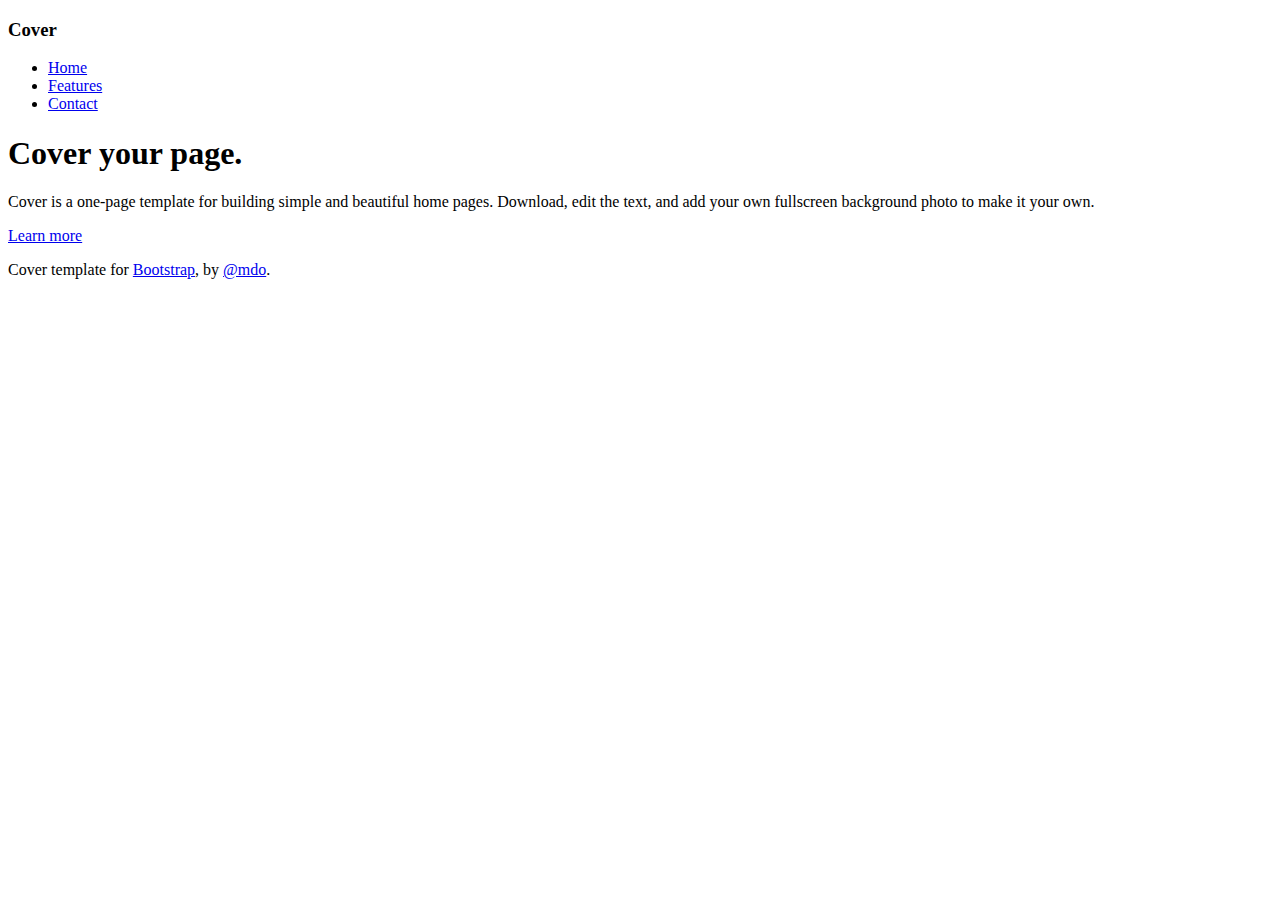
==== about.html @ e383f8c8 "写了半个导航栏" ====
<!-- https://v3.bootcss.com/examples/cover/# -->
<!doctype html>
<html lang="zh-CN">
  <head>
    <meta charset="utf-8">
    <meta http-equiv="X-UA-Compatible" content="IE=edge">
    <meta name="viewport" content="width=device-width, initial-scale=1">
    <!-- The above 3 meta tags *must* come first in the head; any other head content must come *after* these tags -->
    <meta name="description" content="">
    <meta name="author" content="">
    <link rel="icon" href="https://cdn.jsdelivr.cn/npm/@bootcss/v3.bootcss.com@1.0.52/favicon.ico">
    <link rel="canonical" href="https://getbootstrap.com/docs/3.4/examples/cover/">

    <title>Cover Template for Bootstrap</title>

    <!-- Bootstrap core CSS -->
    <link href="https://cdn.jsdelivr.cn/npm/@bootcss/v3.bootcss.com@1.0.52/dist/css/bootstrap.min.css" rel="stylesheet">

    <!-- IE10 viewport hack for Surface/desktop Windows 8 bug -->
    <link href="https://cdn.jsdelivr.cn/npm/@bootcss/v3.bootcss.com@1.0.52/assets/css/ie10-viewport-bug-workaround.css" rel="stylesheet">

    <!-- Custom styles for this template -->
    <link href="https://cdn.jsdelivr.cn/npm/@bootcss/v3.bootcss.com@1.0.52/examples/cover/cover.css" rel="stylesheet">

    <!-- Just for debugging purposes. Don't actually copy these 2 lines! -->
    <!--[if lt IE 9]><script src="https://cdn.jsdelivr.cn/npm/@bootcss/v3.bootcss.com@1.0.52/assets/js/ie8-responsive-file-warning.js"></script><![endif]-->
    <script src="https://cdn.jsdelivr.cn/npm/@bootcss/v3.bootcss.com@1.0.52/assets/js/ie-emulation-modes-warning.js"></script>

    <!-- HTML5 shim and Respond.js for IE8 support of HTML5 elements and media queries -->
    <!--[if lt IE 9]>
      <script src="https://oss.maxcdn.com/html5shiv/3.7.3/html5shiv.min.js"></script>
      <script src="https://oss.maxcdn.com/respond/1.4.2/respond.min.js"></script>
    <![endif]-->
  </head>

  <body>

    <div class="site-wrapper">

      <div class="site-wrapper-inner">

        <div class="cover-container">

          <div class="masthead clearfix">
            <div class="inner">
              <h3 class="masthead-brand">Cover</h3>
              <nav>
                <ul class="nav masthead-nav">
                  <li class="active"><a href="#">Home</a></li>
                  <li><a href="#">Features</a></li>
                  <li><a href="#">Contact</a></li>
                </ul>
              </nav>
            </div>
          </div>

          <div class="inner cover">
            <h1 class="cover-heading">Cover your page.</h1>
            <p class="lead">Cover is a one-page template for building simple and beautiful home pages. Download, edit the text, and add your own fullscreen background photo to make it your own.</p>
            <p class="lead">
              <a href="#" class="btn btn-lg btn-default">Learn more</a>
            </p>
          </div>

          <div class="mastfoot">
            <div class="inner">
              <p>Cover template for <a href="https://getbootstrap.com/">Bootstrap</a>, by <a href="https://twitter.com/mdo">@mdo</a>.</p>
            </div>
          </div>

        </div>

      </div>

    </div>

    <!-- Bootstrap core JavaScript
    ================================================== -->
    <!-- Placed at the end of the document so the pages load faster -->
    <script src="https://cdn.jsdelivr.cn/npm/jquery@1.12.4/dist/jquery.min.js" integrity="sha384-nvAa0+6Qg9clwYCGGPpDQLVpLNn0fRaROjHqs13t4Ggj3Ez50XnGQqc/r8MhnRDZ" crossorigin="anonymous"></script>
    <script>window.jQuery || document.write('<script src="https://cdn.jsdelivr.cn/npm/@bootcss/v3.bootcss.com@1.0.52/assets/js/vendor/jquery.min.js"><\/script>')</script>
    <script src="https://cdn.jsdelivr.cn/npm/@bootcss/v3.bootcss.com@1.0.52/dist/js/bootstrap.min.js"></script>
    <!-- IE10 viewport hack for Surface/desktop Windows 8 bug -->
    <script src="https://cdn.jsdelivr.cn/npm/@bootcss/v3.bootcss.com@1.0.52/assets/js/ie10-viewport-bug-workaround.js"></script>
  </body>
</html>
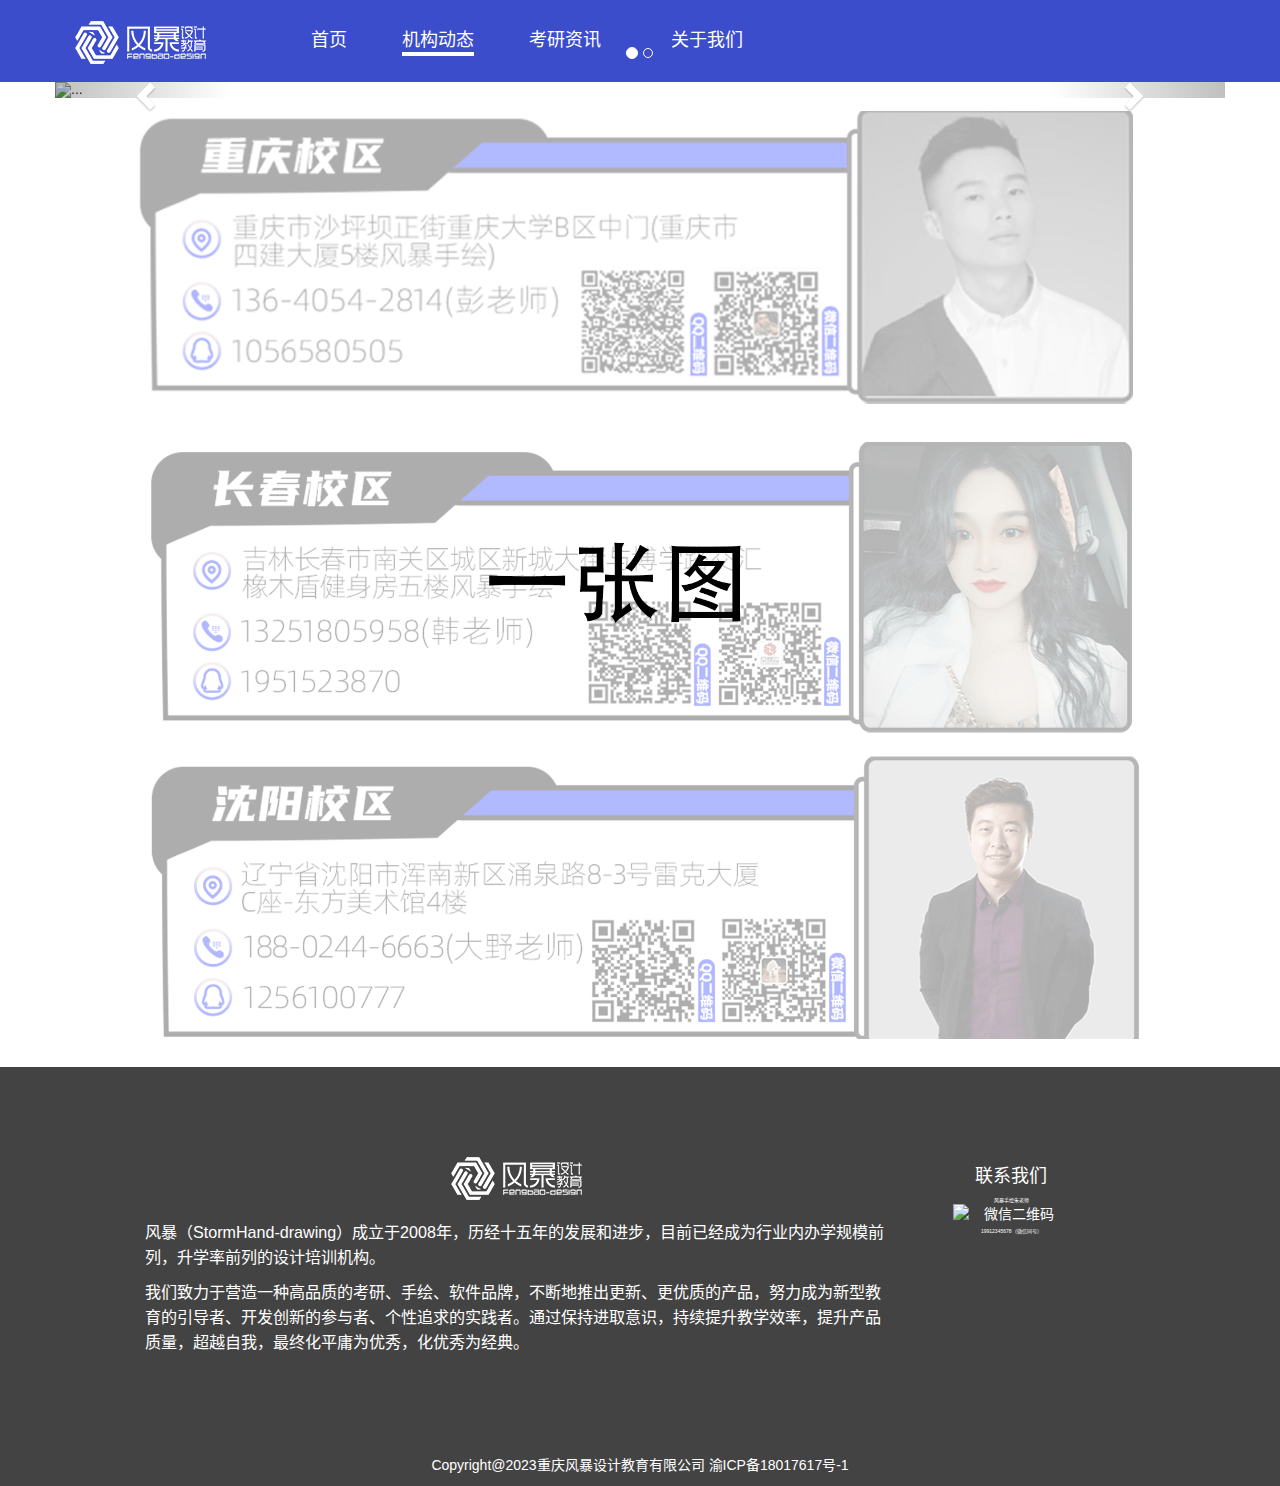
==== commit b09a29d8: "处理好了动态页面" ====
--- a/about.html
+++ b/about.html
@@ -1,86 +1,129 @@
-<!-- https://v3.bootcss.com/examples/cover/# -->
 <!doctype html>
 <html lang="zh-CN">
   <head>
     <meta charset="utf-8">
     <meta http-equiv="X-UA-Compatible" content="IE=edge">
     <meta name="viewport" content="width=device-width, initial-scale=1">
-    <!-- The above 3 meta tags *must* come first in the head; any other head content must come *after* these tags -->
-    <meta name="description" content="">
-    <meta name="author" content="">
-    <link rel="icon" href="https://cdn.jsdelivr.cn/npm/@bootcss/v3.bootcss.com@1.0.52/favicon.ico">
-    <link rel="canonical" href="https://getbootstrap.com/docs/3.4/examples/cover/">
+    <!-- 上述3个meta标签*必须*放在最前面，任何其他内容都*必须*跟随其后！ -->
+    <title>标题</title>
+    <meta name="keywords" content="这个是keyword">
+    <meta name="description" content="这个是desc">
 
-    <title>Cover Template for Bootstrap</title>
+    <!-- Bootstrap -->
+    <link rel="stylesheet" href="./bootstrap/css/bootstrap.min.css">
+    <link rel="stylesheet" href="./css/common.css">
+    <!-- <link rel="stylesheet" href="./css/common.css"> -->
 
-    <!-- Bootstrap core CSS -->
-    <link href="https://cdn.jsdelivr.cn/npm/@bootcss/v3.bootcss.com@1.0.52/dist/css/bootstrap.min.css" rel="stylesheet">
-
-    <!-- IE10 viewport hack for Surface/desktop Windows 8 bug -->
-    <link href="https://cdn.jsdelivr.cn/npm/@bootcss/v3.bootcss.com@1.0.52/assets/css/ie10-viewport-bug-workaround.css" rel="stylesheet">
-
-    <!-- Custom styles for this template -->
-    <link href="https://cdn.jsdelivr.cn/npm/@bootcss/v3.bootcss.com@1.0.52/examples/cover/cover.css" rel="stylesheet">
-
-    <!-- Just for debugging purposes. Don't actually copy these 2 lines! -->
-    <!--[if lt IE 9]><script src="https://cdn.jsdelivr.cn/npm/@bootcss/v3.bootcss.com@1.0.52/assets/js/ie8-responsive-file-warning.js"></script><![endif]-->
-    <script src="https://cdn.jsdelivr.cn/npm/@bootcss/v3.bootcss.com@1.0.52/assets/js/ie-emulation-modes-warning.js"></script>
-
-    <!-- HTML5 shim and Respond.js for IE8 support of HTML5 elements and media queries -->
+    <!-- HTML5 shim 和 Respond.js 是为了让 IE8 支持 HTML5 元素和媒体查询（media queries）功能 -->
+    <!-- 警告：通过 file:// 协议（就是直接将 html 页面拖拽到浏览器中）访问页面时 Respond.js 不起作用 -->
     <!--[if lt IE 9]>
-      <script src="https://oss.maxcdn.com/html5shiv/3.7.3/html5shiv.min.js"></script>
-      <script src="https://oss.maxcdn.com/respond/1.4.2/respond.min.js"></script>
+      <script src="https://cdn.jsdelivr.cn/npm/html5shiv@3.7.3/dist/html5shiv.min.js"></script>
+      <script src="https://cdn.jsdelivr.cn/npm/respond.js@1.4.2/dest/respond.min.js"></script>
     <![endif]-->
   </head>
-
   <body>
-
-    <div class="site-wrapper">
-
-      <div class="site-wrapper-inner">
-
-        <div class="cover-container">
-
-          <div class="masthead clearfix">
-            <div class="inner">
-              <h3 class="masthead-brand">Cover</h3>
-              <nav>
-                <ul class="nav masthead-nav">
-                  <li class="active"><a href="#">Home</a></li>
-                  <li><a href="#">Features</a></li>
-                  <li><a href="#">Contact</a></li>
-                </ul>
-              </nav>
+    <nav class="navbar navbar-inverse">
+      <div class="container">
+        <!-- Brand and toggle get grouped for better mobile display -->
+        <div class="navbar-header">
+          <button type="button" class="navbar-toggle collapsed" data-toggle="collapse" data-target="#bs-example-navbar-collapse-1" aria-expanded="false">
+            <span class="sr-only">Toggle navigation</span>
+            <span class="icon-bar"></span>
+            <span class="icon-bar"></span>
+            <span class="icon-bar"></span>
+          </button>
+          <a class="navbar-brand nav-logo" href="#">
+            <img src="./images/head-logo.png" alt="">
+          </a>
+        </div>
+        <!-- Collect the nav links, forms, and other content for toggling -->
+        <div class="collapse navbar-collapse" id="bs-example-navbar-collapse-1">
+          <ul class="nav navbar-nav">
+            <li><a href="#">首页</a></li>
+            <li class="active"><a href="#">机构动态</a></li>
+            <li><a href="#">考研资讯</a></li>
+            <li><a href="#">关于我们</a></li>
+          </ul>
+        </div>
+      </div>
+    </nav>
+    <div class="container">
+      <!--轮播start-->
+      <div class="row">
+        <div id="carousel-example-generic" class="carousel slide" data-ride="carousel">
+          <!-- Indicators -->
+          <ol class="carousel-indicators">
+            <li data-target="#carousel-example-generic" data-slide-to="0" class="active"></li>
+            <li data-target="#carousel-example-generic" data-slide-to="1"></li>
+          </ol>
+        
+          <!-- Wrapper for slides -->
+          <div class="carousel-inner" role="listbox">
+            <div class="item active">
+              <img src="https://img.myzx.cn/video/mysource/admin/20221130/638754c562381.png" alt="...">
+            </div>
+            <div class="item">
+              <img src="https://img.myzx.cn/video/mysource/admin/20200113/5e1bde27c045a.jpg" alt="...">
             </div>
           </div>
-
-          <div class="inner cover">
-            <h1 class="cover-heading">Cover your page.</h1>
-            <p class="lead">Cover is a one-page template for building simple and beautiful home pages. Download, edit the text, and add your own fullscreen background photo to make it your own.</p>
-            <p class="lead">
-              <a href="#" class="btn btn-lg btn-default">Learn more</a>
-            </p>
-          </div>
-
-          <div class="mastfoot">
-            <div class="inner">
-              <p>Cover template for <a href="https://getbootstrap.com/">Bootstrap</a>, by <a href="https://twitter.com/mdo">@mdo</a>.</p>
+        
+          <!-- Controls -->
+          <a class="left carousel-control" href="#carousel-example-generic" role="button" data-slide="prev">
+            <span class="glyphicon glyphicon-chevron-left" aria-hidden="true"></span>
+            <span class="sr-only">Previous</span>
+          </a>
+          <a class="right carousel-control" href="#carousel-example-generic" role="button" data-slide="next">
+            <span class="glyphicon glyphicon-chevron-right" aria-hidden="true"></span>
+            <span class="sr-only">Next</span>
+          </a>
+        </div>
+      </div>
+      <!--轮播end-->
+      <!-- 内容start -->
+      
+      <!-- 正文 -->
+      <div class="row ">
+        <img src="./images/about-one-pic.png" class="img-responsive center-block" alt="Image">
+      </div>
+      
+      <!-- 内容end -->
+    </div>
+    <!-- 公共底部 start -->
+    <div class="container-fluid container-fluid-footer">
+      <div class="container">
+        <div class="row footer">
+          <div class="col-md-9 pull-left">
+            <div class="row">
+              <img class="center-block" src="./images/head-logo.png" class="img-responsive" alt="底部logo">
+            </div>
+            <div class="row footer-description">
+              <p>风暴（StormHand-drawing）成立于2008年，历经十五年的发展和进步，目前已经成为行业内办学规模前列，升学率前列的设计培训机构。</p>
+              <p>我们致力于营造一种高品质的考研、手绘、软件品牌，不断地推出更新、更优质的产品，努力成为新型教育的引导者、开发创新的参与者、个性追求的实践者。通过保持进取意识，持续提升教学效率，提升产品质量，超越自我，最终化平庸为优秀，化优秀为经典。</p>
             </div>
           </div>
-
+          <div class="col-md-3 pull-right text-center">
+            <h4>联系我们</h4>
+            <p class="footer-sm-text">风暴手绘朱老师</p>
+            <p class="footer-qrcode">
+              <img src="http://www.fengbaojy.com/images/img/wx-qrcode.jpg" class="img-responsive" alt="微信二维码">
+            </p>
+            <p class="footer-sm-text">19912345678（微信同号）</p></p>
+          </div>
         </div>
-
+        <div class="row text-center copyright">
+          Copyright@2023重庆风暴设计教育有限公司 <a href="https://beian.miit.gov.cn/" target="_blank">渝ICP备18017617号-1</a>
+        </div>
       </div>
-
     </div>
-
-    <!-- Bootstrap core JavaScript
-    ================================================== -->
-    <!-- Placed at the end of the document so the pages load faster -->
-    <script src="https://cdn.jsdelivr.cn/npm/jquery@1.12.4/dist/jquery.min.js" integrity="sha384-nvAa0+6Qg9clwYCGGPpDQLVpLNn0fRaROjHqs13t4Ggj3Ez50XnGQqc/r8MhnRDZ" crossorigin="anonymous"></script>
-    <script>window.jQuery || document.write('<script src="https://cdn.jsdelivr.cn/npm/@bootcss/v3.bootcss.com@1.0.52/assets/js/vendor/jquery.min.js"><\/script>')</script>
-    <script src="https://cdn.jsdelivr.cn/npm/@bootcss/v3.bootcss.com@1.0.52/dist/js/bootstrap.min.js"></script>
+     <!-- 公共底部 end -->
+    <!-- jQuery (Bootstrap 的所有 JavaScript 插件都依赖 jQuery，所以必须放在前边) -->
+    <script src="./js/jquery.min.js"></script>
+    <!-- 加载 Bootstrap 的所有 JavaScript 插件。你也可以根据需要只加载单个插件。 -->
+    <script src="./bootstrap/js/bootstrap.min.js"></script>
     <!-- IE10 viewport hack for Surface/desktop Windows 8 bug -->
     <script src="https://cdn.jsdelivr.cn/npm/@bootcss/v3.bootcss.com@1.0.52/assets/js/ie10-viewport-bug-workaround.js"></script>
+    <script>
+      $('.carousel').carousel()
+    </script>
   </body>
-</html>
+</html>--- a/css/common.css
+++ b/css/common.css
@@ -0,0 +1,136 @@
+/* 全局的样式 */
+a {
+  text-decoration: none; /* 去除默认的下划线 */
+  outline: none; /* 去除旧版浏览器的点击后的外虚线框 */
+  color: #000; /* 去除默认的颜色和点击后变化的颜色 */
+}
+ul {
+  padding-left: 0;
+}
+li {
+  list-style-type: none;
+}
+.navbar {
+  background-color: #3b4dcb;
+}
+.navbar-brand {
+  padding: 20px 20px;
+  margin-right: 5rem;
+  height: 80px;
+}
+.navbar-inverse .navbar-nav > li > a {
+  font-size: large;
+  color: #fff;
+  margin: auto 2rem;
+}
+.navbar-inverse .navbar-nav > .active > a,
+.navbar-inverse .navbar-nav > .active > a:focus,
+.navbar-inverse .navbar-nav > .active > a:hover {
+  color: #fff;
+  border-bottom-color: #fff;
+  background-color: #3b4dcb;
+  border-bottom: 4px solid transparent;
+  border-bottom-color: #fff;
+  padding: 15px 0 2px 0;
+}
+.nav.navbar-nav {
+  margin: 14px auto;
+}
+.breadcrumb > li {
+  font-size: 1.5rem;
+  font-weight: 500;
+}
+.breadcrumb > li + li:before {
+  color: #333;
+  content: "/ ";
+  padding: 0 5px;
+}
+.gebar {
+  height: 2rem;
+  border: 1px solid rgb(0 0 0 / 8%);
+  background-color: rgb(0 0 0 / 8%);
+  border-left: none;
+  border-right: none;
+}
+
+.footer {
+  background-color: #434343;
+  color: #fff;
+  padding: 9rem;
+}
+.footer .center-block {
+  padding-bottom: 2rem;
+}
+.footer-qrcode {
+  padding: 0 5rem;
+  margin: 0;
+}
+.footer-sm-text {
+  font-size: 0.5rem;
+  margin: 4px 0 0 0;
+}
+.footer-description {
+  line-height: 2.5rem;
+  font-size: 115%;
+}
+.copyright,
+.copyright a {
+  background-color: #434343;
+  color: #fff;
+  padding-bottom: 1%;
+}
+.dongtai-title {
+  padding: 3rem 0;
+  font-size: 3rem;
+  color: #a08483;
+  letter-spacing: 2px;
+}
+.dongtai-row {
+  width: 80%;
+}
+.dongtai-row > ul > li {
+  margin-bottom: 4rem;
+}
+@media (max-width: 576px) {
+  .navbar-brand {
+    padding: 3px 15px;
+    height: auto;
+  }
+  .dongtai-row {
+    width: 96%;
+  }
+  .footer {
+    padding: 1rem;
+  }
+}
+.container-fluid-footer {
+  background-color: #434343;
+  padding-right: 0px;
+  padding-left: 0px;
+}
+
+.box-shadows {
+  box-shadow: 10px 10px 7px 0px #dddddd;
+  height: 24rem;
+}
+.rm-left-padding {
+  padding-left: 0;
+  max-height: 100%;
+  overflow: hidden;
+}
+.right-text {
+  min-height: 17rem;
+}
+.right-text h3,
+.right-text h3 a {
+  color: #0e132f;
+}
+.right-text p {
+  margin-top: 2rem;
+  color: #bbbbbb;
+  display: block;
+  height: 12rem;
+}
+.right-text .date {
+  color: #bbbbbb;
+}
--- a/css/common.css
+++ b/css/common.css
@@ -0,0 +1,136 @@
+/* 全局的样式 */
+a {
+  text-decoration: none; /* 去除默认的下划线 */
+  outline: none; /* 去除旧版浏览器的点击后的外虚线框 */
+  color: #000; /* 去除默认的颜色和点击后变化的颜色 */
+}
+ul {
+  padding-left: 0;
+}
+li {
+  list-style-type: none;
+}
+.navbar {
+  background-color: #3b4dcb;
+}
+.navbar-brand {
+  padding: 20px 20px;
+  margin-right: 5rem;
+  height: 80px;
+}
+.navbar-inverse .navbar-nav > li > a {
+  font-size: large;
+  color: #fff;
+  margin: auto 2rem;
+}
+.navbar-inverse .navbar-nav > .active > a,
+.navbar-inverse .navbar-nav > .active > a:focus,
+.navbar-inverse .navbar-nav > .active > a:hover {
+  color: #fff;
+  border-bottom-color: #fff;
+  background-color: #3b4dcb;
+  border-bottom: 4px solid transparent;
+  border-bottom-color: #fff;
+  padding: 15px 0 2px 0;
+}
+.nav.navbar-nav {
+  margin: 14px auto;
+}
+.breadcrumb > li {
+  font-size: 1.5rem;
+  font-weight: 500;
+}
+.breadcrumb > li + li:before {
+  color: #333;
+  content: "/ ";
+  padding: 0 5px;
+}
+.gebar {
+  height: 2rem;
+  border: 1px solid rgb(0 0 0 / 8%);
+  background-color: rgb(0 0 0 / 8%);
+  border-left: none;
+  border-right: none;
+}
+
+.footer {
+  background-color: #434343;
+  color: #fff;
+  padding: 9rem;
+}
+.footer .center-block {
+  padding-bottom: 2rem;
+}
+.footer-qrcode {
+  padding: 0 5rem;
+  margin: 0;
+}
+.footer-sm-text {
+  font-size: 0.5rem;
+  margin: 4px 0 0 0;
+}
+.footer-description {
+  line-height: 2.5rem;
+  font-size: 115%;
+}
+.copyright,
+.copyright a {
+  background-color: #434343;
+  color: #fff;
+  padding-bottom: 1%;
+}
+.dongtai-title {
+  padding: 3rem 0;
+  font-size: 3rem;
+  color: #a08483;
+  letter-spacing: 2px;
+}
+.dongtai-row {
+  width: 80%;
+}
+.dongtai-row > ul > li {
+  margin-bottom: 4rem;
+}
+@media (max-width: 576px) {
+  .navbar-brand {
+    padding: 3px 15px;
+    height: auto;
+  }
+  .dongtai-row {
+    width: 96%;
+  }
+  .footer {
+    padding: 1rem;
+  }
+}
+.container-fluid-footer {
+  background-color: #434343;
+  padding-right: 0px;
+  padding-left: 0px;
+}
+
+.box-shadows {
+  box-shadow: 10px 10px 7px 0px #dddddd;
+  height: 24rem;
+}
+.rm-left-padding {
+  padding-left: 0;
+  max-height: 100%;
+  overflow: hidden;
+}
+.right-text {
+  min-height: 17rem;
+}
+.right-text h3,
+.right-text h3 a {
+  color: #0e132f;
+}
+.right-text p {
+  margin-top: 2rem;
+  color: #bbbbbb;
+  display: block;
+  height: 12rem;
+}
+.right-text .date {
+  color: #bbbbbb;
+}
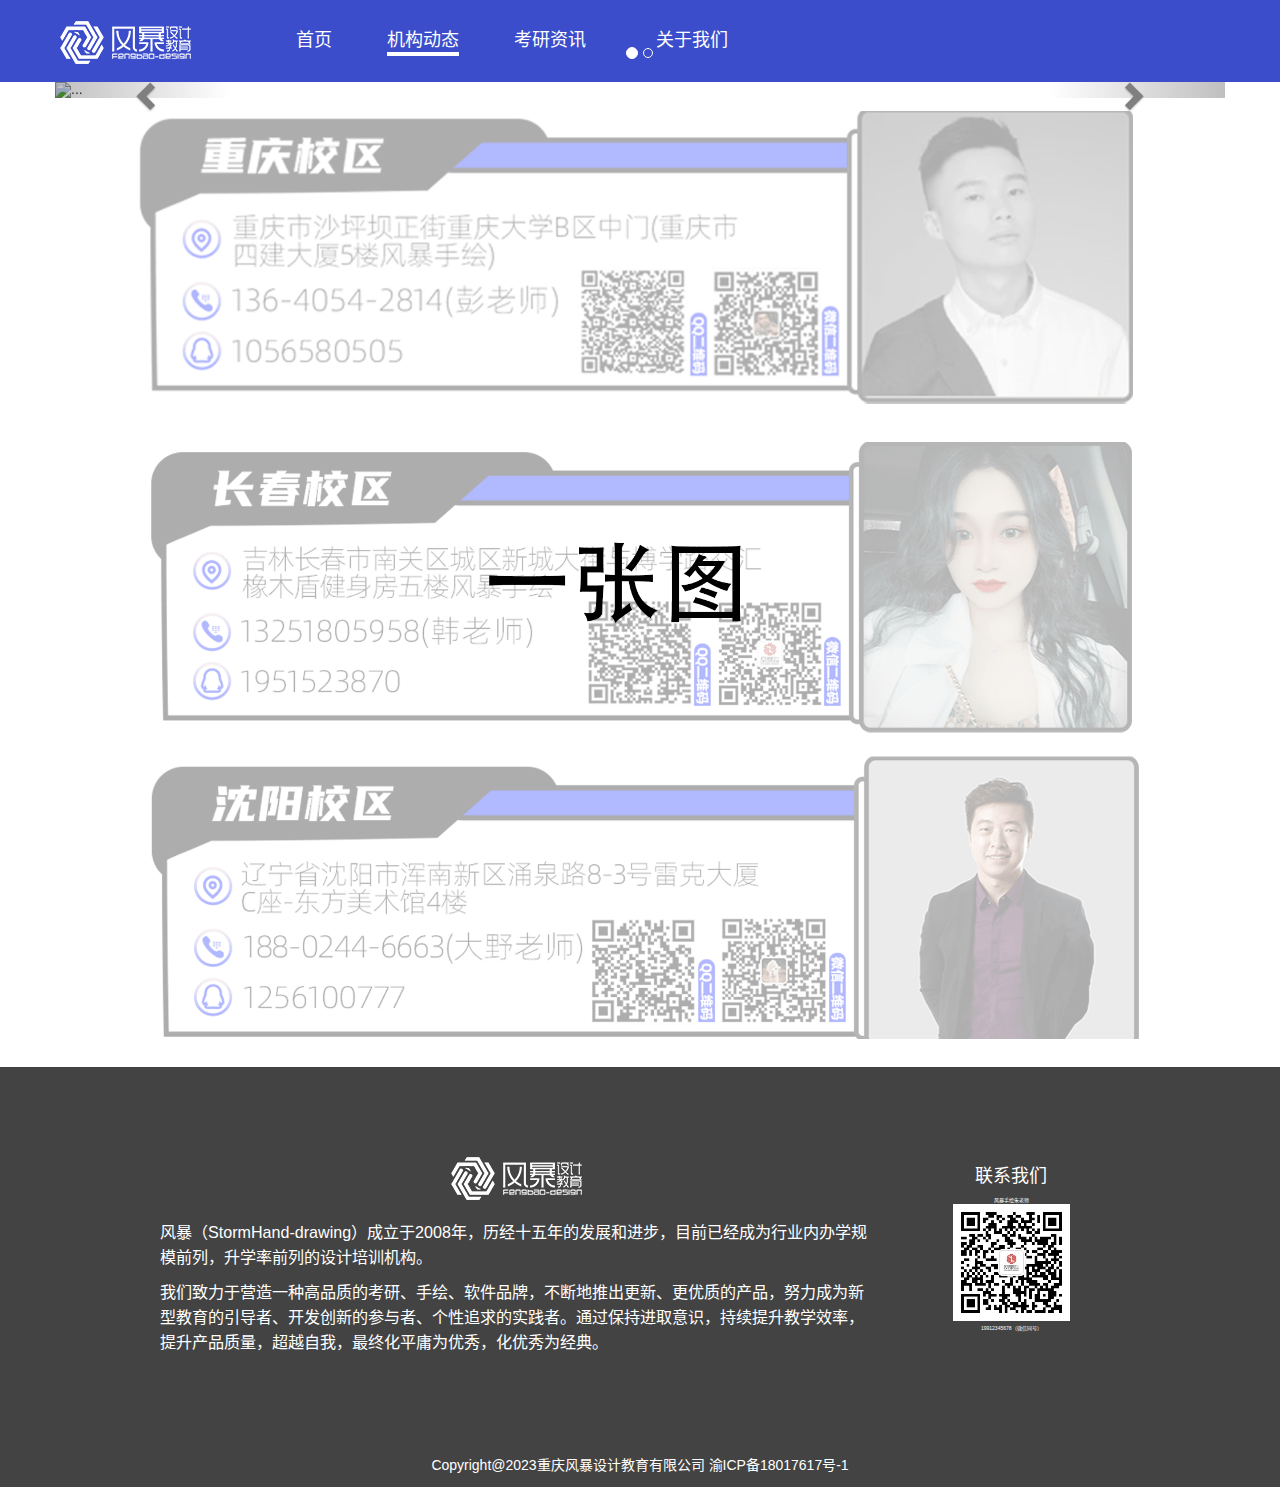
==== commit 18011fe9: "基本完成几个页面" ====
--- a/about.html
+++ b/about.html
@@ -105,7 +105,7 @@
             <h4>联系我们</h4>
             <p class="footer-sm-text">风暴手绘朱老师</p>
             <p class="footer-qrcode">
-              <img src="http://www.fengbaojy.com/images/img/wx-qrcode.jpg" class="img-responsive" alt="微信二维码">
+              <img src="./images/wx-qrcode.jpg" class="img-responsive" alt="微信二维码">
             </p>
             <p class="footer-sm-text">19912345678（微信同号）</p></p>
           </div>
--- a/css/common.css
+++ b/css/common.css
@@ -1,5 +1,8 @@
 /* 全局的样式 */
-a {
+a,
+a:hover,
+a:visited,
+a:link {
   text-decoration: none; /* 去除默认的下划线 */
   outline: none; /* 去除旧版浏览器的点击后的外虚线框 */
   color: #000; /* 去除默认的颜色和点击后变化的颜色 */
@@ -10,6 +13,14 @@
 li {
   list-style-type: none;
 }
+.padding-left-right {
+  padding-left: 2rem;
+  padding-right: 2rem;
+}
+.container-body {
+  min-height: 60rem;
+}
+/* 导航栏 */
 .navbar {
   background-color: #3b4dcb;
 }
@@ -36,6 +47,7 @@
 .nav.navbar-nav {
   margin: 14px auto;
 }
+/* 面包屑 */
 .breadcrumb > li {
   font-size: 1.5rem;
   font-weight: 500;
@@ -52,7 +64,12 @@
   border-left: none;
   border-right: none;
 }
-
+/* 公共底部 */
+.container-fluid-footer {
+  background-color: #434343;
+  padding-right: 0px;
+  padding-left: 0px;
+}
 .footer {
   background-color: #434343;
   color: #fff;
@@ -79,6 +96,7 @@
   color: #fff;
   padding-bottom: 1%;
 }
+/* 动态页面 */
 .dongtai-title {
   padding: 3rem 0;
   font-size: 3rem;
@@ -87,31 +105,14 @@
 }
 .dongtai-row {
   width: 80%;
+  min-height: 30rem;
 }
 .dongtai-row > ul > li {
   margin-bottom: 4rem;
 }
-@media (max-width: 576px) {
-  .navbar-brand {
-    padding: 3px 15px;
-    height: auto;
-  }
-  .dongtai-row {
-    width: 96%;
-  }
-  .footer {
-    padding: 1rem;
-  }
-}
-.container-fluid-footer {
-  background-color: #434343;
-  padding-right: 0px;
-  padding-left: 0px;
-}
-
 .box-shadows {
   box-shadow: 10px 10px 7px 0px #dddddd;
-  height: 24rem;
+  /* height: 24rem; */
 }
 .rm-left-padding {
   padding-left: 0;
@@ -134,3 +135,116 @@
 .right-text .date {
   color: #bbbbbb;
 }
+/* 分页 */
+.pagination > li > a,
+.pagination > li > span {
+  border-radius: 3rem;
+  margin: auto 0.5rem;
+  color: #ffffff;
+  background-color: #cccccc;
+}
+.pagination > li > a:hover,
+.pagination > li > span:hover,
+.pagination > li.active > a,
+.pagination > li.active > span,
+.pagination > li.active > a:hover,
+.pagination > li.active > span:hover {
+  background-color: #f08a01;
+  color: #ffffff;
+  border: 1px solid #f08a01;
+}
+/* 地区页面 */
+.zone-ul li {
+  display: inline-block;
+  margin: 1rem 0.5rem;
+}
+.zone-ul li a {
+  font-size: large;
+}
+.zone-ul li a:hover,
+.zone-ul li.active a {
+  background-color: #248ad9;
+  color: #ffffff;
+}
+/* 学校页面 */
+.padding-lr {
+  padding-left: 2rem;
+  padding-right: 2rem;
+  min-height: 50rem;
+}
+.sub-title {
+  padding-bottom: 6px;
+  border-bottom: 1px solid #dedede;
+}
+.sub-title > a > span:first-child {
+  border-bottom: 3px solid #337ab7;
+  padding-bottom: 6px;
+  line-height: 1.3;
+  letter-spacing: 2px;
+}
+.sub-title > a > span:last-child {
+  font-size: 1.5rem;
+  margin-top: 1.6rem;
+}
+.zhuanye-ul {
+  padding: 1rem auto;
+}
+.zhuanye-ul li {
+  border: 1px solid #dedede;
+  padding: 1rem;
+}
+.zhuanye-ul li:first-child {
+  border-top-right-radius: 0.5rem;
+  border-top-left-radius: 0.5rem;
+}
+.zhuanye-ul li:last-child {
+  border-bottom-right-radius: 0.5rem;
+  border-bottom-left-radius: 0.5rem;
+}
+.zhuanye-ul li:hover {
+  background-color: #e6e6e6;
+}
+.zhuanye-ul li a {
+  font-size: 1.6rem;
+  letter-spacing: 1px;
+  margin-left: 1rem;
+}
+/* 问答详情页 */
+.ask-content {
+  min-height: 60rem;
+}
+.ask-h3 {
+  border: 1px solid #dedede;
+  padding: 0.8rem 1rem;;
+}
+.ask-answer {
+  padding: 1rem;
+  font-size: 1.6rem;
+}
+.ask-answer label {
+  font-size: 2rem;
+}
+.ask-answer p{
+  line-height: 1.8;
+  letter-spacing: 1px;
+}
+
+
+@media (max-width: 576px) {
+  .navbar-brand {
+    padding: 3px 15px;
+    height: auto;
+  }
+  .dongtai-row {
+    width: 96%;
+  }
+  .footer {
+    padding: 1rem;
+  }
+  .padding-lr {
+    min-height: 30rem;
+  }
+  .ask-content {
+    min-height: 30rem;
+  }
+}--- a/css/common.css
+++ b/css/common.css
@@ -1,5 +1,8 @@
 /* 全局的样式 */
-a {
+a,
+a:hover,
+a:visited,
+a:link {
   text-decoration: none; /* 去除默认的下划线 */
   outline: none; /* 去除旧版浏览器的点击后的外虚线框 */
   color: #000; /* 去除默认的颜色和点击后变化的颜色 */
@@ -10,6 +13,14 @@
 li {
   list-style-type: none;
 }
+.padding-left-right {
+  padding-left: 2rem;
+  padding-right: 2rem;
+}
+.container-body {
+  min-height: 60rem;
+}
+/* 导航栏 */
 .navbar {
   background-color: #3b4dcb;
 }
@@ -36,6 +47,7 @@
 .nav.navbar-nav {
   margin: 14px auto;
 }
+/* 面包屑 */
 .breadcrumb > li {
   font-size: 1.5rem;
   font-weight: 500;
@@ -52,7 +64,12 @@
   border-left: none;
   border-right: none;
 }
-
+/* 公共底部 */
+.container-fluid-footer {
+  background-color: #434343;
+  padding-right: 0px;
+  padding-left: 0px;
+}
 .footer {
   background-color: #434343;
   color: #fff;
@@ -79,6 +96,7 @@
   color: #fff;
   padding-bottom: 1%;
 }
+/* 动态页面 */
 .dongtai-title {
   padding: 3rem 0;
   font-size: 3rem;
@@ -87,31 +105,14 @@
 }
 .dongtai-row {
   width: 80%;
+  min-height: 30rem;
 }
 .dongtai-row > ul > li {
   margin-bottom: 4rem;
 }
-@media (max-width: 576px) {
-  .navbar-brand {
-    padding: 3px 15px;
-    height: auto;
-  }
-  .dongtai-row {
-    width: 96%;
-  }
-  .footer {
-    padding: 1rem;
-  }
-}
-.container-fluid-footer {
-  background-color: #434343;
-  padding-right: 0px;
-  padding-left: 0px;
-}
-
 .box-shadows {
   box-shadow: 10px 10px 7px 0px #dddddd;
-  height: 24rem;
+  /* height: 24rem; */
 }
 .rm-left-padding {
   padding-left: 0;
@@ -134,3 +135,116 @@
 .right-text .date {
   color: #bbbbbb;
 }
+/* 分页 */
+.pagination > li > a,
+.pagination > li > span {
+  border-radius: 3rem;
+  margin: auto 0.5rem;
+  color: #ffffff;
+  background-color: #cccccc;
+}
+.pagination > li > a:hover,
+.pagination > li > span:hover,
+.pagination > li.active > a,
+.pagination > li.active > span,
+.pagination > li.active > a:hover,
+.pagination > li.active > span:hover {
+  background-color: #f08a01;
+  color: #ffffff;
+  border: 1px solid #f08a01;
+}
+/* 地区页面 */
+.zone-ul li {
+  display: inline-block;
+  margin: 1rem 0.5rem;
+}
+.zone-ul li a {
+  font-size: large;
+}
+.zone-ul li a:hover,
+.zone-ul li.active a {
+  background-color: #248ad9;
+  color: #ffffff;
+}
+/* 学校页面 */
+.padding-lr {
+  padding-left: 2rem;
+  padding-right: 2rem;
+  min-height: 50rem;
+}
+.sub-title {
+  padding-bottom: 6px;
+  border-bottom: 1px solid #dedede;
+}
+.sub-title > a > span:first-child {
+  border-bottom: 3px solid #337ab7;
+  padding-bottom: 6px;
+  line-height: 1.3;
+  letter-spacing: 2px;
+}
+.sub-title > a > span:last-child {
+  font-size: 1.5rem;
+  margin-top: 1.6rem;
+}
+.zhuanye-ul {
+  padding: 1rem auto;
+}
+.zhuanye-ul li {
+  border: 1px solid #dedede;
+  padding: 1rem;
+}
+.zhuanye-ul li:first-child {
+  border-top-right-radius: 0.5rem;
+  border-top-left-radius: 0.5rem;
+}
+.zhuanye-ul li:last-child {
+  border-bottom-right-radius: 0.5rem;
+  border-bottom-left-radius: 0.5rem;
+}
+.zhuanye-ul li:hover {
+  background-color: #e6e6e6;
+}
+.zhuanye-ul li a {
+  font-size: 1.6rem;
+  letter-spacing: 1px;
+  margin-left: 1rem;
+}
+/* 问答详情页 */
+.ask-content {
+  min-height: 60rem;
+}
+.ask-h3 {
+  border: 1px solid #dedede;
+  padding: 0.8rem 1rem;;
+}
+.ask-answer {
+  padding: 1rem;
+  font-size: 1.6rem;
+}
+.ask-answer label {
+  font-size: 2rem;
+}
+.ask-answer p{
+  line-height: 1.8;
+  letter-spacing: 1px;
+}
+
+
+@media (max-width: 576px) {
+  .navbar-brand {
+    padding: 3px 15px;
+    height: auto;
+  }
+  .dongtai-row {
+    width: 96%;
+  }
+  .footer {
+    padding: 1rem;
+  }
+  .padding-lr {
+    min-height: 30rem;
+  }
+  .ask-content {
+    min-height: 30rem;
+  }
+}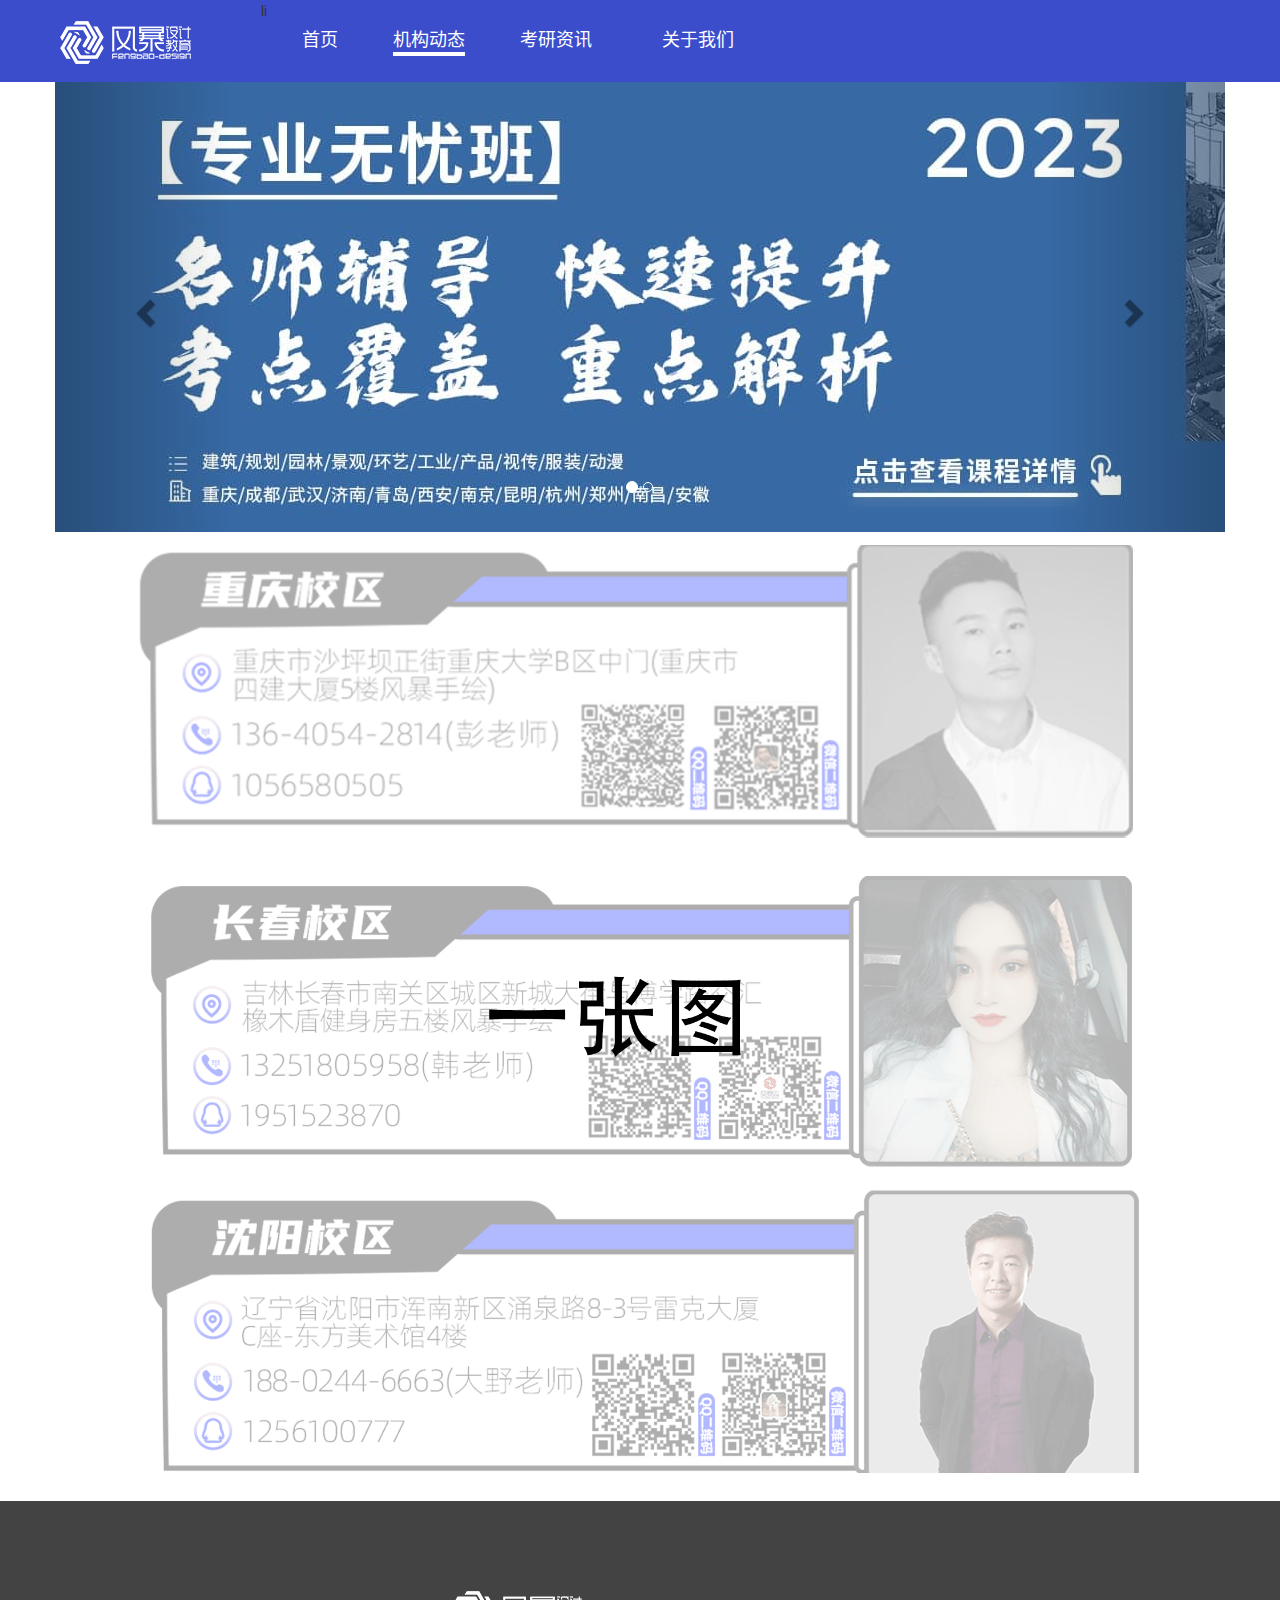
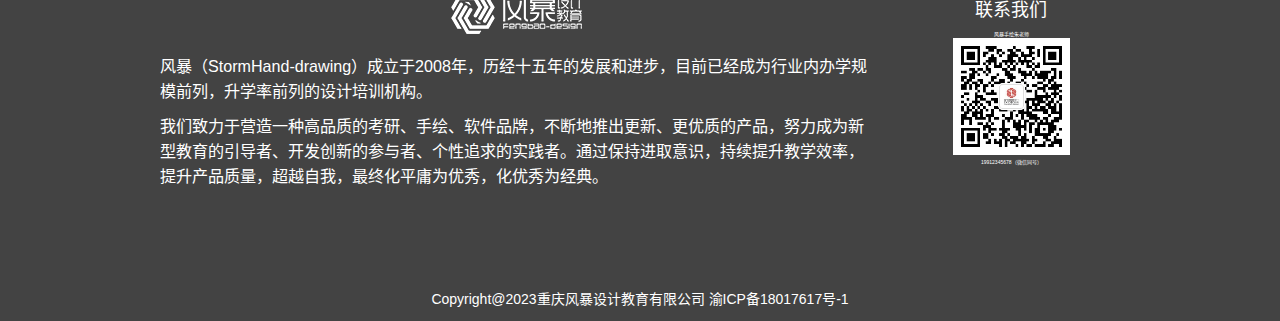
==== commit 54145c46: "完成第一版开发" ====
--- a/about.html
+++ b/about.html
@@ -34,7 +34,7 @@
           </button>
           <a class="navbar-brand nav-logo" href="#">
             <img src="./images/head-logo.png" alt="">
-          </a>
+          </a>li
         </div>
         <!-- Collect the nav links, forms, and other content for toggling -->
         <div class="collapse navbar-collapse" id="bs-example-navbar-collapse-1">
@@ -60,10 +60,10 @@
           <!-- Wrapper for slides -->
           <div class="carousel-inner" role="listbox">
             <div class="item active">
-              <img src="https://img.myzx.cn/video/mysource/admin/20221130/638754c562381.png" alt="...">
+              <img src="./images/zywy.jpg" alt="...">
             </div>
             <div class="item">
-              <img src="https://img.myzx.cn/video/mysource/admin/20200113/5e1bde27c045a.jpg" alt="...">
+              <img src="./images/qcb.jpg" alt="...">
             </div>
           </div>
         
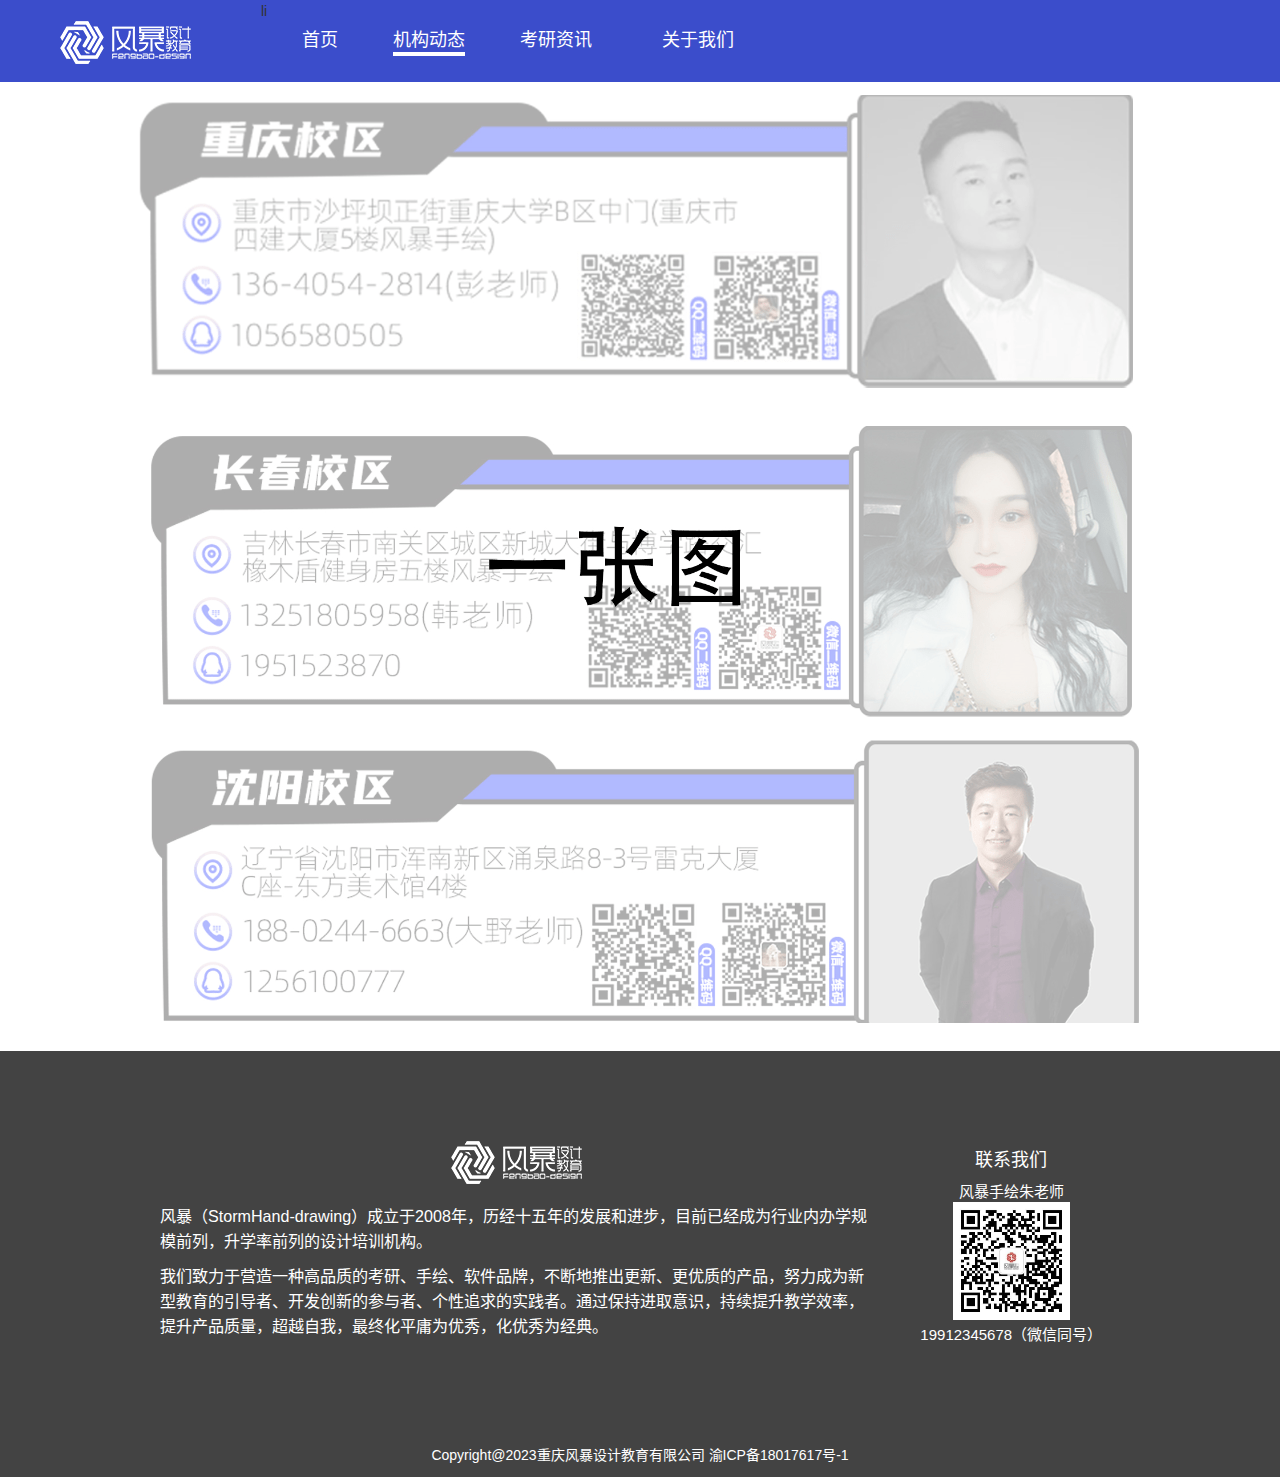
==== commit 977332ab: "小更新" ====
--- a/about.html
+++ b/about.html
@@ -48,39 +48,7 @@
       </div>
     </nav>
     <div class="container">
-      <!--轮播start-->
-      <div class="row">
-        <div id="carousel-example-generic" class="carousel slide" data-ride="carousel">
-          <!-- Indicators -->
-          <ol class="carousel-indicators">
-            <li data-target="#carousel-example-generic" data-slide-to="0" class="active"></li>
-            <li data-target="#carousel-example-generic" data-slide-to="1"></li>
-          </ol>
-        
-          <!-- Wrapper for slides -->
-          <div class="carousel-inner" role="listbox">
-            <div class="item active">
-              <img src="./images/zywy.jpg" alt="...">
-            </div>
-            <div class="item">
-              <img src="./images/qcb.jpg" alt="...">
-            </div>
-          </div>
-        
-          <!-- Controls -->
-          <a class="left carousel-control" href="#carousel-example-generic" role="button" data-slide="prev">
-            <span class="glyphicon glyphicon-chevron-left" aria-hidden="true"></span>
-            <span class="sr-only">Previous</span>
-          </a>
-          <a class="right carousel-control" href="#carousel-example-generic" role="button" data-slide="next">
-            <span class="glyphicon glyphicon-chevron-right" aria-hidden="true"></span>
-            <span class="sr-only">Next</span>
-          </a>
-        </div>
-      </div>
-      <!--轮播end-->
       <!-- 内容start -->
-      
       <!-- 正文 -->
       <div class="row ">
         <img src="./images/about-one-pic.png" class="img-responsive center-block" alt="Image">
--- a/css/common.css
+++ b/css/common.css
@@ -83,7 +83,7 @@
   margin: 0;
 }
 .footer-sm-text {
-  font-size: 0.5rem;
+  font-size: 1.5rem;
   margin: 4px 0 0 0;
 }
 .footer-description {
--- a/css/common.css
+++ b/css/common.css
@@ -83,7 +83,7 @@
   margin: 0;
 }
 .footer-sm-text {
-  font-size: 0.5rem;
+  font-size: 1.5rem;
   margin: 4px 0 0 0;
 }
 .footer-description {
